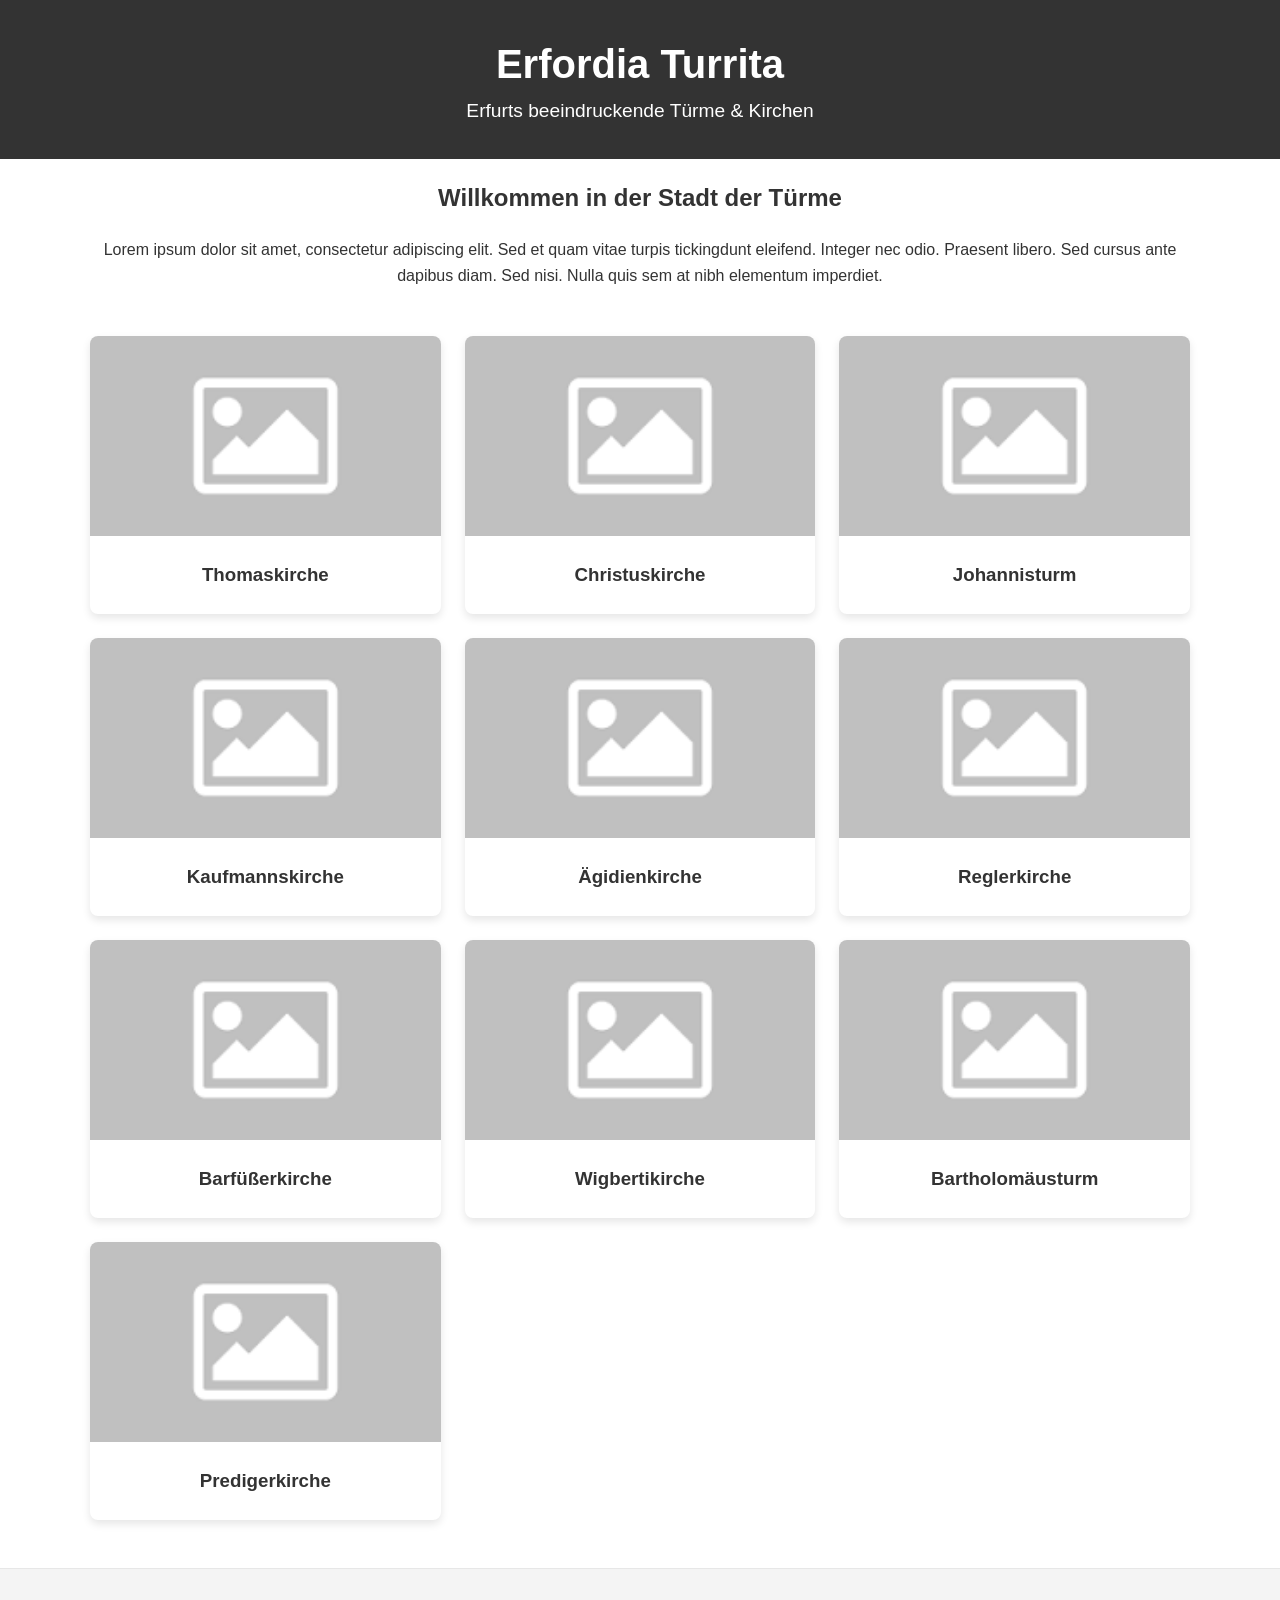
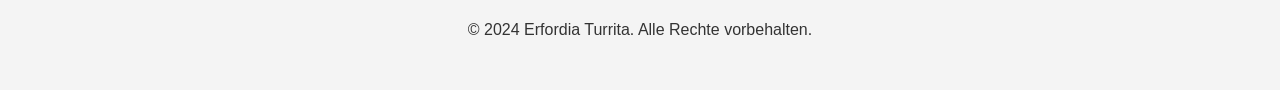
==== index.html @ 969c7110 "Initial commit: Erfordia Turrita project" ====
<!DOCTYPE html>
<html lang="en">
  <head>
    <meta charset="UTF-8" />
    <meta name="viewport" content="width=device-width, initial-scale=1.0" />
    <title>Erfordia Turita – Erfurts Kirchen & Türme</title>
    <link rel="stylesheet" href="style.css" />
  </head>
  <body>
    <header>
      <div class="container">
        <h1>Erfordia Turrita</h1>
        <p>Erfurts beeindruckende Türme & Kirchen</p>
      </div>
    </header>

    <main class="container">
      <section class="intro">
        <h2>Willkommen in der Stadt der Türme</h2>
        <p>
          Lorem ipsum dolor sit amet, consectetur adipiscing elit. Sed et quam
          vitae turpis tickingdunt eleifend. Integer nec odio. Praesent libero.
          Sed cursus ante dapibus diam. Sed nisi. Nulla quis sem at nibh
          elementum imperdiet.
        </p>
      </section>

      <section class="church-grid">
        <a href="kirche.html?id=thomaskirche" class="card">
          <img src="images/test1.png" alt="Thomaskirche" />
          <h3>Thomaskirche</h3>
        </a>
        <a href="kirche.html?id=christuskirche" class="card">
          <img src="images/test1.png" alt="Christuskirche" />
          <h3>Christuskirche</h3>
        </a>
        <a href="kirche.html?id=johannisturm" class="card">
          <img src="images/test1.png" alt="Johannisturm" />
          <h3>Johannisturm</h3>
        </a>
        <a href="kirche.html?id=kaufmannskirche" class="card">
          <img src="images/test1.png" alt="Kaufmannskirche" />
          <h3>Kaufmannskirche</h3>
        </a>
        <a href="kirche.html?id=agidienkirche" class="card">
          <img src="images/test1.png" alt="Ägidienkirche" />
          <h3>Ägidienkirche</h3>
        </a>
        <a href="kirche.html?id=reglerkirche" class="card">
          <img src="images/test1.png" alt="Reglerkirche" />
          <h3>Reglerkirche</h3>
        </a>
        <a href="kirche.html?id=barfuesserkirche" class="card">
          <img src="images/test1.png" alt="Barfüßerkirche" />
          <h3>Barfüßerkirche</h3>
        </a>
        <a href="kirche.html?id=wigbertikirche" class="card">
          <img src="images/test1.png" alt="Wigbertikirche" />
          <h3>Wigbertikirche</h3>
        </a>
        <a href="kirche.html?id=bartholomaeusturm" class="card">
          <img src="images/test1.png" alt="Bartholomäusturm" />
          <h3>Bartholomäusturm</h3>
        </a>
        <a href="kirche.html?id=predigerkirche" class="card">
          <img src="images/test1.png" alt="Predigerkirche" />
          <h3>Predigerkirche</h3>
        </a>
      </section>
    </main>

    <footer>
      <div class="container">
        <p>&copy; 2024 Erfordia Turrita. Alle Rechte vorbehalten.</p>
      </div>
    </footer>

    <script src="data.js"></script>
    <script src="script.js"></script>
  </body>
</html>
---- style.css ----
/* Allgemeine Stile & Variablen */
:root {
  --primary-color: #333;
  --secondary-color: #f4f4f4;
  --background-color: #fff;
  --accent-color: #007bff;
  --shadow: 0 4px 8px rgba(0, 0, 0, 0.1);
  --border-radius: 8px;
}

html {
  scroll-behavior: smooth;
}

body {
  font-family: -apple-system, BlinkMacSystemFont, "Segoe UI", Roboto, Helvetica,
    Arial, sans-serif;
  line-height: 1.6;
  margin: 0;
  padding: 0;
  background-color: var(--background-color);
  color: var(--primary-color);
}

.container {
  max-width: 1100px;
  margin: 0 auto;
  padding: 0 20px;
}

/* Header */
header {
  background-color: var(--primary-color);
  color: var(--background-color);
  padding: 2rem 0;
  text-align: center;
}

header h1 {
  margin: 0;
  font-size: 2.5rem;
}

header p {
  margin: 0;
  font-size: 1.2rem;
}

/* Main Content */
main {
  padding: 2rem 0;
}

.intro {
  text-align: center;
  margin-bottom: 3rem;
}

/* Kirchen-Grid (Startseite) */
.church-grid {
  display: grid;
  grid-template-columns: repeat(auto-fit, minmax(280px, 1fr));
  gap: 1.5rem;
}

.card {
  background-color: var(--background-color);
  border-radius: var(--border-radius);
  box-shadow: var(--shadow);
  overflow: hidden;
  text-decoration: none;
  color: var(--primary-color);
  transition: transform 0.3s ease, box-shadow 0.3s ease;
  opacity: 0; /* Für Fade-In-Effekt */
  animation: fadeIn 0.5s forwards;
}

.card:hover {
  transform: translateY(-5px);
  box-shadow: 0 8px 16px rgba(0, 0, 0, 0.2);
}

.card img {
  width: 100%;
  height: 200px;
  object-fit: cover;
  display: block;
}

.card h3 {
  margin: 0;
  padding: 1.5rem;
  text-align: center;
}

/* Unterseiten-Layout */
.subpage-content {
  opacity: 0; /* Für Fade-In-Effekt */
  animation: fadeIn 0.5s forwards;
}

.subpage-content h2 {
  font-size: 2.5rem;
  margin-bottom: 1.5rem;
  text-align: center;
}

.subpage-content p {
  font-size: 1.1rem;
  margin-bottom: 1rem;
}

/* NEU: Banner-Bild */
.banner-image {
  width: 100%;
  height: 300px; /* Feste Höhe für das Banner */
  margin: 2rem 0;
}

.banner-image img {
  width: 100%;
  height: 100%;
  object-fit: cover;
  border-radius: var(--border-radius);
  box-shadow: var(--shadow);
}

/* NEU: Container für den zweispaltigen Inhalt */
.content-wrapper {
  display: flex;
  flex-direction: row-reverse; /* NEU: Kehrt die Reihenfolge der Spalten um */
  gap: 2rem;
}

/* NEU: Rechte Spalte für Bilder */
.side-image-gallery {
  flex: 1; /* Nimmt 1/3 des Raums ein */
  display: flex;
  flex-direction: column;
  gap: 1.5rem;
  /* Sorgt dafür, dass die Bilder nicht schrumpfen, wenn der Text lang ist */
  min-width: 250px;
}

.side-image-gallery img {
  width: 100%;
  height: auto;
  border-radius: var(--border-radius);
  box-shadow: var(--shadow);
  cursor: pointer; /* Zeigt an, dass das Bild klickbar ist */
  transition: transform 0.2s ease;
}

.side-image-gallery img:hover {
  transform: scale(1.05);
}

/* Lightbox Stile (Popup-Fenster) */
.lightbox {
  position: fixed;
  z-index: 1000;
  top: 0;
  left: 0;
  width: 100%;
  height: 100%;
  background-color: rgba(0, 0, 0, 0.85);
  display: flex;
  justify-content: center;
  align-items: center;
}

.lightbox-content {
  max-width: 90vw;
  max-height: 85vh;
  object-fit: contain;
  animation: fadeIn 0.3s; /* Wiederverwendung der Fade-In Animation */
}

.lightbox-close {
  position: absolute;
  top: 20px;
  right: 35px;
  color: #fff;
  font-size: 40px;
  font-weight: bold;
  cursor: pointer;
  transition: color 0.3s ease;
}

.lightbox-close:hover {
  color: #bbb;
}

/* NEU: Linke Spalte für Text */
.main-text {
  flex: 2; /* Nimmt 2/3 des Raums ein */
}

.back-link {
  display: inline-block;
  margin-top: 2rem;
  padding: 10px 20px;
  background-color: var(--accent-color);
  color: #fff;
  text-decoration: none;
  border-radius: 5px;
  transition: background-color 0.3s ease;
}

.back-link:hover {
  background-color: #0056b3;
}

/* Quiz-Formular Stile */
.quiz-form {
  margin-top: 3rem;
  padding: 2rem;
  border: 1px solid #e7e7e7;
  border-radius: var(--border-radius);
}

.quiz-question {
  margin-bottom: 1.5rem;
}

.quiz-question h4 {
  margin-bottom: 0.5rem;
}

.quiz-answers label {
  display: block;
  margin-bottom: 0.5rem;
  cursor: pointer;
}

.quiz-answers input {
  margin-right: 0.5rem;
}

.submit-btn {
  display: block;
  width: 100%;
  padding: 12px 20px;
  font-size: 1.1rem;
  font-weight: bold;
  color: #fff;
  background-color: #28a745; /* Grün */
  border: none;
  border-radius: 5px;
  cursor: pointer;
  transition: background-color 0.3s ease;
  margin-top: 1rem;
}

.submit-btn:hover {
  background-color: #218838;
}

/* Stile für die Quiz-Ergebnisanzeige */
.quiz-result-message {
  margin-top: 1.5rem;
  padding: 1rem;
  border-radius: 5px;
  text-align: center;
  font-weight: bold;
  display: none; /* Standardmäßig versteckt */
}

.quiz-result-message.success {
  background-color: #d4edda;
  color: #155724;
  display: block;
}

.quiz-result-message.error {
  background-color: #f8d7da;
  color: #721c24;
  display: block;
}

/* Video-Wrapper Stile */
.video-wrapper {
  position: relative;
  padding-bottom: 56.25%; /* 16:9 Aspect Ratio */
  height: 0;
  overflow: hidden;
  margin-top: 2rem;
  border-radius: var(--border-radius);
  box-shadow: var(--shadow);
}

.video-wrapper iframe {
  position: absolute;
  top: 0;
  left: 0;
  width: 100%;
  height: 100%;
}

.hidden {
  display: none;
}

/* Footer */
footer {
  background-color: var(--secondary-color);
  text-align: center;
  padding: 2rem 0;
  margin-top: 3rem;
  border-top: 1px solid #e7e7e7;
}

/* Fade-In Animation */
@keyframes fadeIn {
  to {
    opacity: 1;
  }
}

/* Responsive Anpassungen für das neue Layout */
@media (max-width: 768px) {
  /* Allgemeine Anpassungen */
  .container {
    padding: 0 15px; /* Weniger seitlicher Abstand */
  }

  /* Header */
  header {
    padding: 1.5rem 0;
  }
  header h1 {
    font-size: 2rem; /* Kleinere Überschrift */
  }
  header p {
    font-size: 1rem;
  }

  /* Hauptinhalt */
  main {
    padding: 1.5rem 0;
  }

  /* Intro-Sektion auf der Startseite */
  .intro h2 {
    font-size: 1.8rem;
  }

  /* Kirchen-Detailseite */
  .subpage-content h2 {
    font-size: 2rem; /* Kleinere Kirchen-Überschrift */
  }

  .content-wrapper {
    /* Kehrt die Reihenfolge der Elemente um, sodass der Text (main-text)
       vor den seitlichen Bildern (side-image-gallery) angezeigt wird,
       da dies der umgekehrten DOM-Reihenfolge entspricht.
    */
    flex-direction: column-reverse;
  }
  .banner-image {
    height: 200px;
    margin: 1.5rem 0;
  }

  .quiz-form {
    padding: 1.5rem; /* Weniger Innenabstand im Quiz */
  }

  .side-image-gallery {
    flex-direction: row; /* Bilder nebeneinander anordnen */
    gap: 1rem; /* Etwas weniger Abstand zwischen den Bildern */
  }

  .side-image-gallery img {
    /* Jedes Bild nimmt die Hälfte des verfügbaren Platzes ein, abzüglich des Gaps */
    width: calc(50% - 0.5rem);
    object-fit: cover; /* Stellt sicher, dass das Bild den Raum füllt */
  }
}
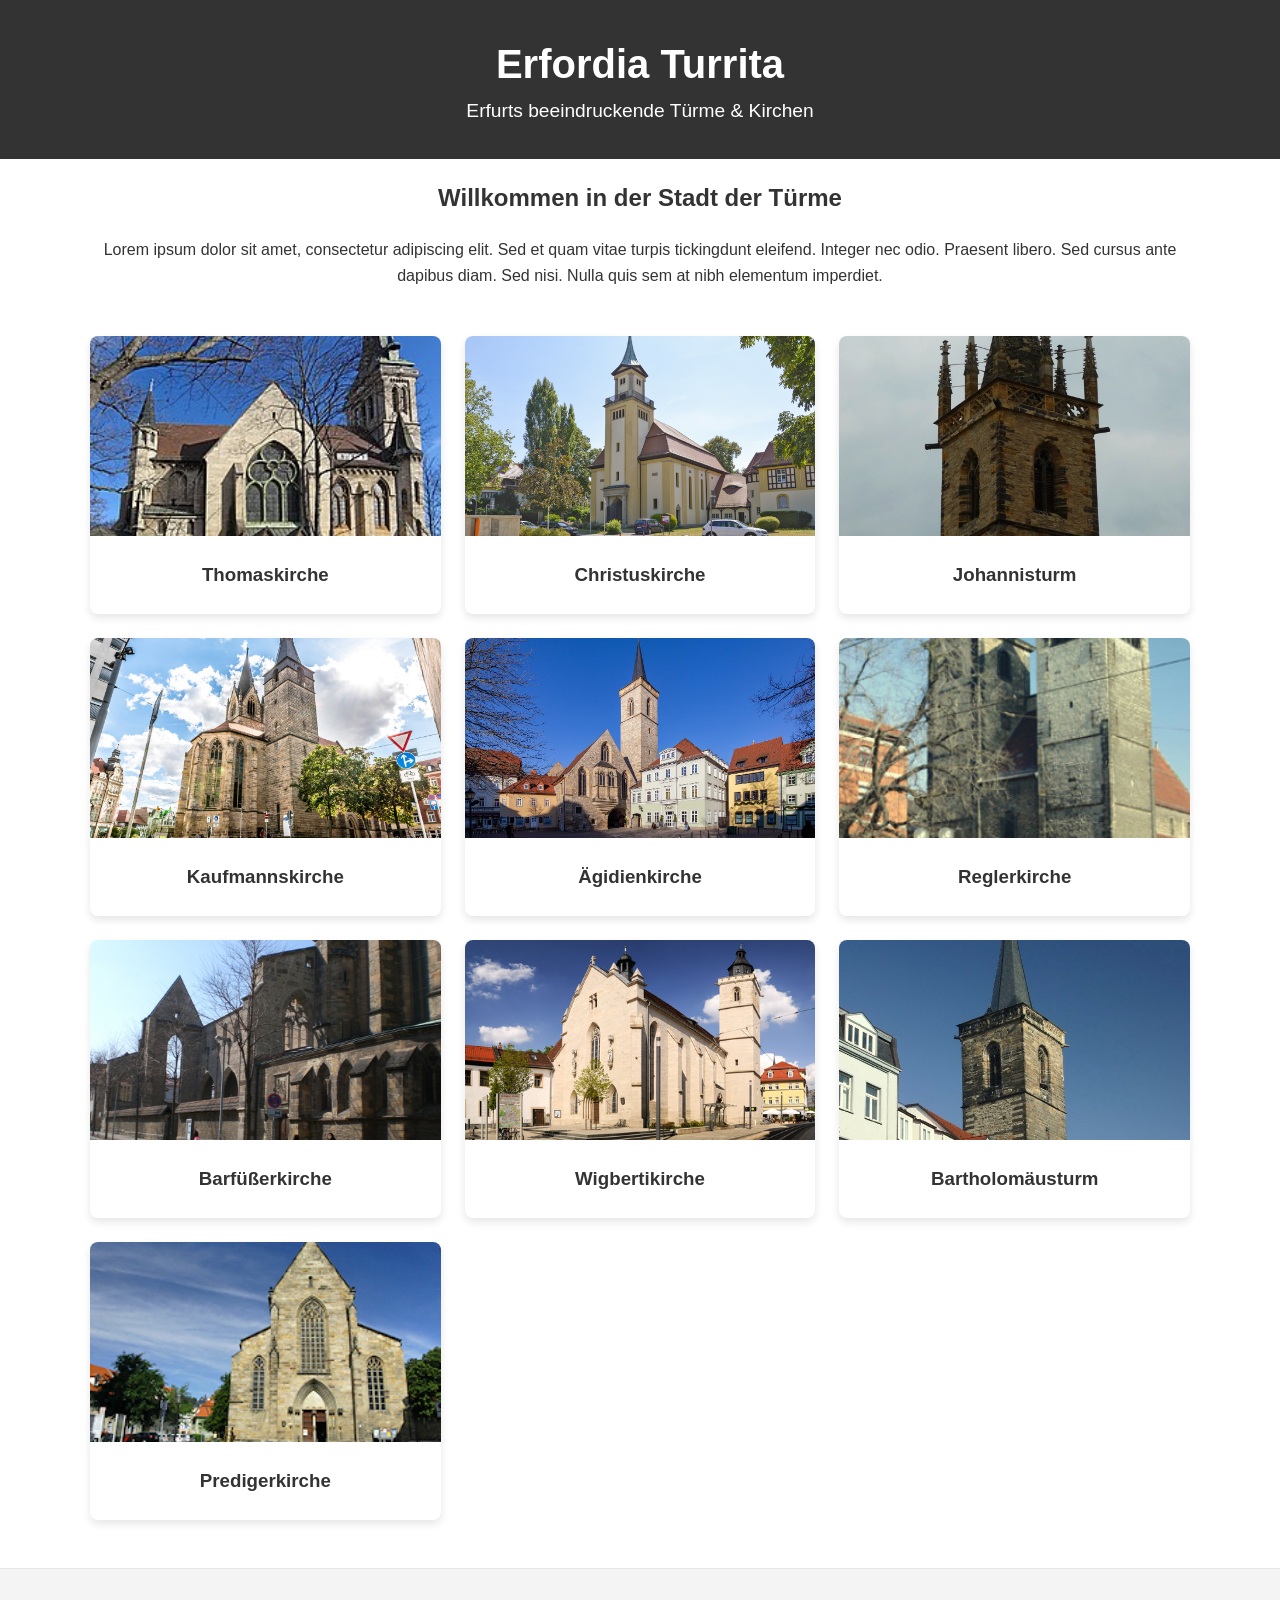
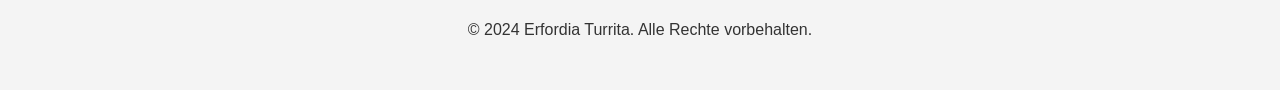
==== commit b5d5504f: "a" ====
--- a/index.html
+++ b/index.html
@@ -1,4 +1,4 @@
-<!DOCTYPE html>
+<!doctype html>
 <html lang="en">
   <head>
     <meta charset="UTF-8" />
@@ -27,43 +27,73 @@
 
       <section class="church-grid">
         <a href="kirche.html?id=thomaskirche" class="card">
-          <img src="images/test1.png" alt="Thomaskirche" />
+          <img
+            src="images/home-page-kirchen-vorschau-images/Thomaskirche_Erfurt_bild_4.jpg"
+            alt="Thomaskirche"
+          />
           <h3>Thomaskirche</h3>
         </a>
         <a href="kirche.html?id=christuskirche" class="card">
-          <img src="images/test1.png" alt="Christuskirche" />
+          <img
+            src="images/home-page-kirchen-vorschau-images/Christuskirche_Erfurt_bild_7.png"
+            alt="Christuskirche"
+          />
           <h3>Christuskirche</h3>
         </a>
         <a href="kirche.html?id=johannisturm" class="card">
-          <img src="images/test1.png" alt="Johannisturm" />
+          <img
+            src="images/home-page-kirchen-vorschau-images/Johannisturm_Erfurt_bild_3.jpg"
+            alt="Johannisturm"
+          />
           <h3>Johannisturm</h3>
         </a>
         <a href="kirche.html?id=kaufmannskirche" class="card">
-          <img src="images/test1.png" alt="Kaufmannskirche" />
+          <img
+            src="images/home-page-kirchen-vorschau-images/Kaufmannskirche_Erfurt_bild_10.jpg"
+            alt="Kaufmannskirche"
+          />
           <h3>Kaufmannskirche</h3>
         </a>
         <a href="kirche.html?id=agidienkirche" class="card">
-          <img src="images/test1.png" alt="Ägidienkirche" />
+          <img
+            src="images/home-page-kirchen-vorschau-images/Ägidienkirche_Erfurt_bild_2.jpg"
+            alt="Ägidienkirche"
+          />
           <h3>Ägidienkirche</h3>
         </a>
         <a href="kirche.html?id=reglerkirche" class="card">
-          <img src="images/test1.png" alt="Reglerkirche" />
+          <img
+            src="images/home-page-kirchen-vorschau-images/Reglerkirche_Erfurt_bild_2.jpg"
+            alt="Reglerkirche"
+          />
           <h3>Reglerkirche</h3>
         </a>
         <a href="kirche.html?id=barfuesserkirche" class="card">
-          <img src="images/test1.png" alt="Barfüßerkirche" />
+          <img
+            src="images/home-page-kirchen-vorschau-images/Barfüßerkirche_Erfurt_bild_3.jpg"
+            alt="Barfüßerkirche"
+          />
           <h3>Barfüßerkirche</h3>
         </a>
         <a href="kirche.html?id=wigbertikirche" class="card">
-          <img src="images/test1.png" alt="Wigbertikirche" />
+          <img
+            src="images/home-page-kirchen-vorschau-images/Wigbertikirche_Erfurt_bild_7.jpg"
+            alt="Wigbertikirche"
+          />
           <h3>Wigbertikirche</h3>
         </a>
         <a href="kirche.html?id=bartholomaeusturm" class="card">
-          <img src="images/test1.png" alt="Bartholomäusturm" />
+          <img
+            src="images/home-page-kirchen-vorschau-images/Bartholomäusturm_Erfurt_bild_9.jpg"
+            alt="Bartholomäusturm"
+          />
           <h3>Bartholomäusturm</h3>
         </a>
         <a href="kirche.html?id=predigerkirche" class="card">
-          <img src="images/test1.png" alt="Predigerkirche" />
+          <img
+            src="images/home-page-kirchen-vorschau-images/Predigerkirche_Erfurt_bild_6.jpg"
+            alt="Predigerkirche"
+          />
           <h3>Predigerkirche</h3>
         </a>
       </section>
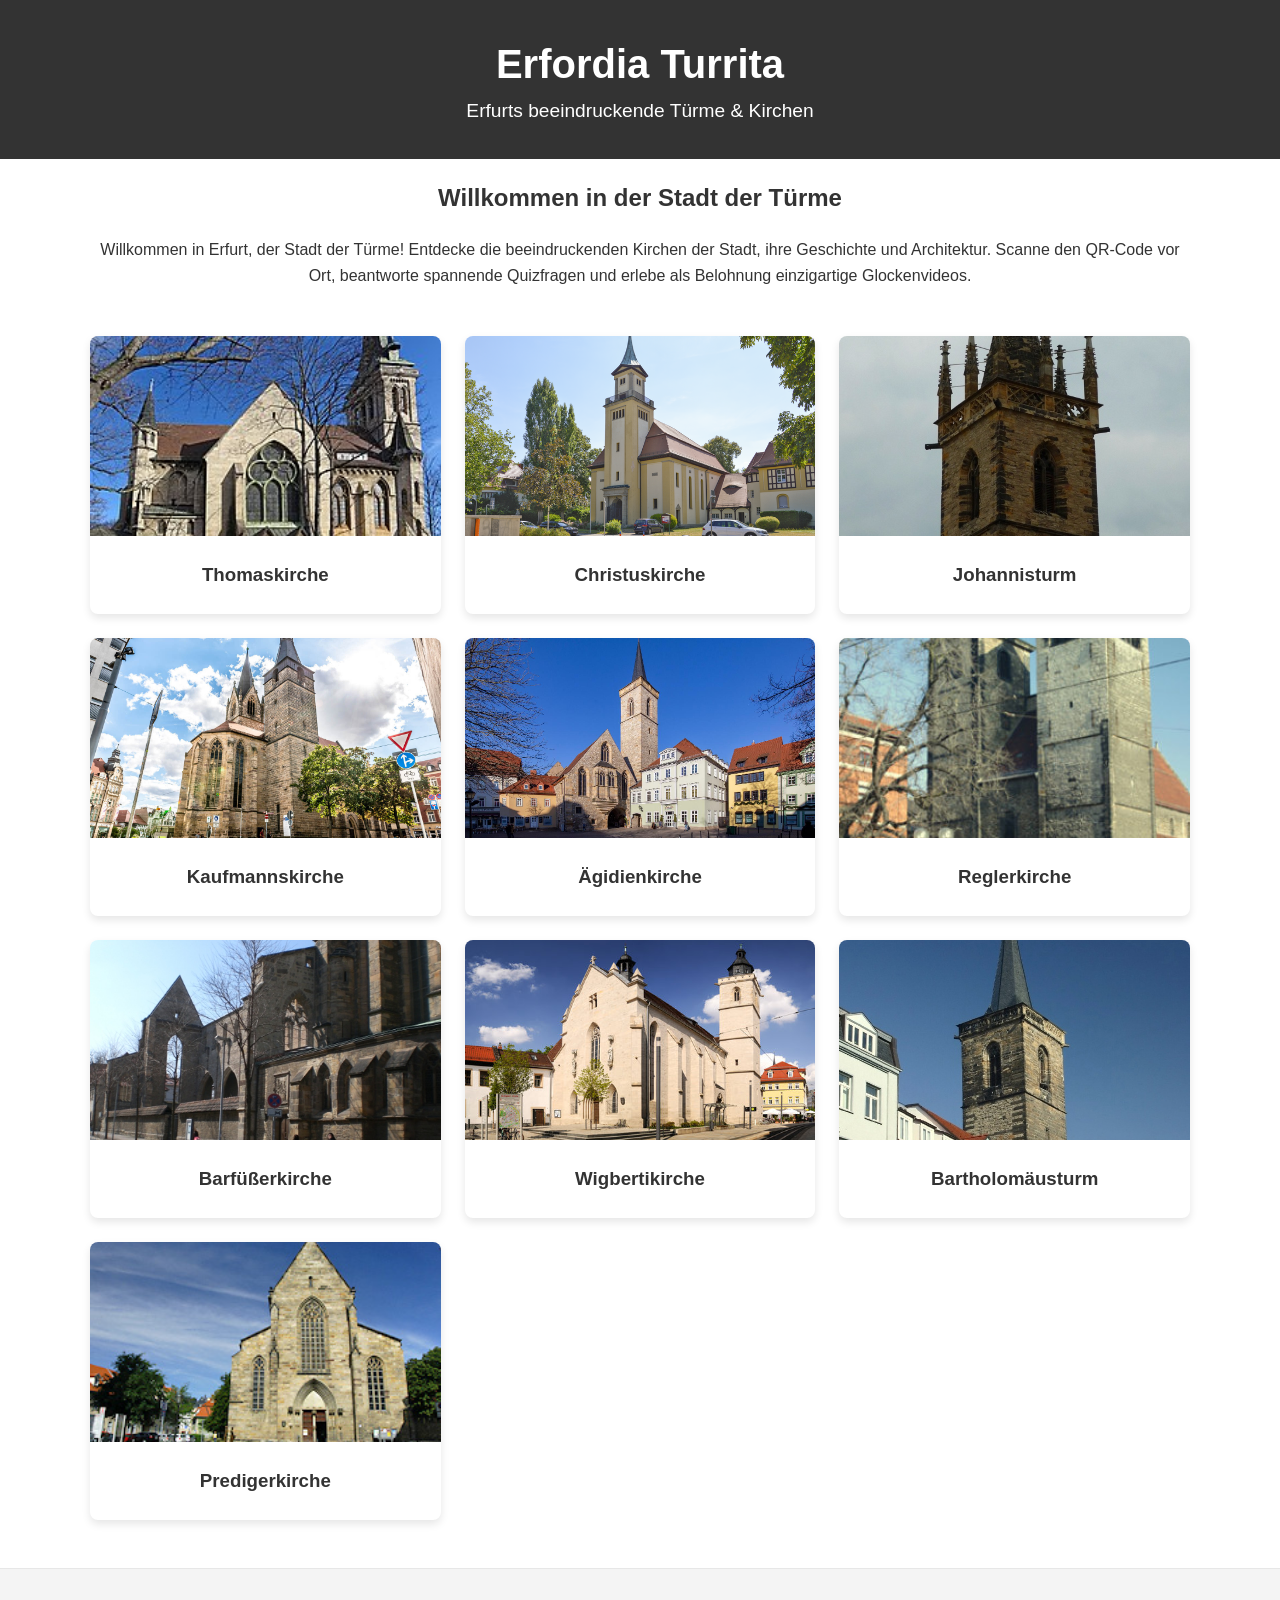
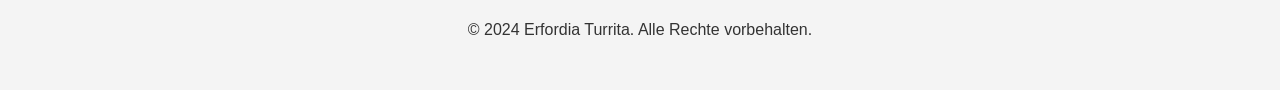
==== commit bb032575: "Revise introduction text for Erfurt Updated introductory text in the main section." ====
--- a/index.html
+++ b/index.html
@@ -18,10 +18,7 @@
       <section class="intro">
         <h2>Willkommen in der Stadt der Türme</h2>
         <p>
-          Lorem ipsum dolor sit amet, consectetur adipiscing elit. Sed et quam
-          vitae turpis tickingdunt eleifend. Integer nec odio. Praesent libero.
-          Sed cursus ante dapibus diam. Sed nisi. Nulla quis sem at nibh
-          elementum imperdiet.
+          Willkommen in Erfurt, der Stadt der Türme! Entdecke die beeindruckenden Kirchen der Stadt, ihre Geschichte und Architektur. Scanne den QR-Code vor Ort, beantworte spannende Quizfragen und erlebe als Belohnung einzigartige Glockenvideos.
         </p>
       </section>
 
